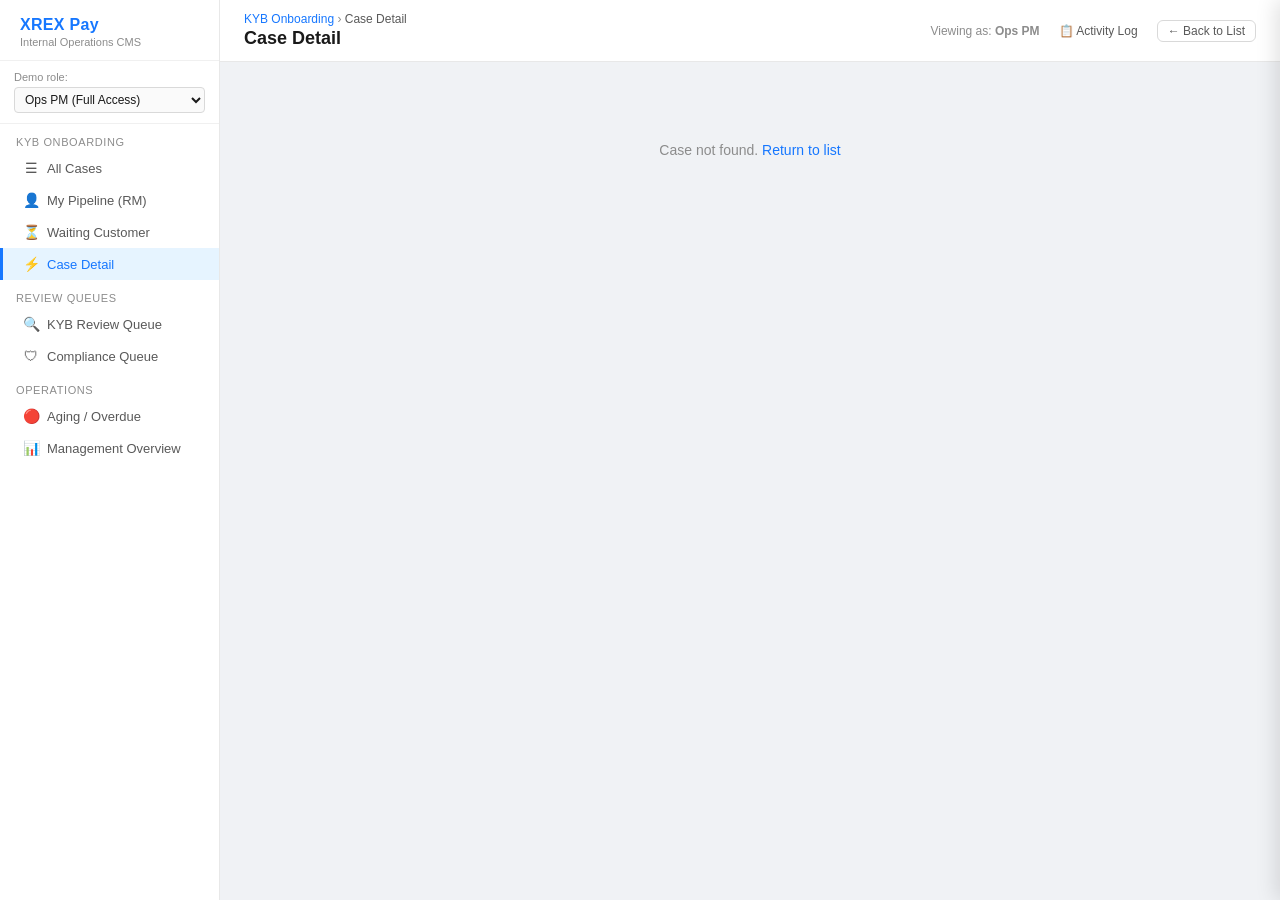
==== site/case-detail.html @ 246b0dab "Initial prototype: KYB Ops Dashboard v1 Static CMS prototype for XREX Pay internal KYB onboarding op" ====
<!DOCTYPE html>
<html lang="en">
<head>
  <meta charset="UTF-8" />
  <meta name="viewport" content="width=device-width, initial-scale=1.0" />
  <title>Case Detail — KYB Operations Dashboard</title>
  <link rel="stylesheet" href="styles.css" />
  <style>
    .field-grid { display: grid; grid-template-columns: 1fr 1fr; gap: 10px 20px; }
    .field-item { display: flex; flex-direction: column; gap: 3px; }
    .field-item.full-width { grid-column: 1 / -1; }
    .field-label { font-size: 11px; color: #8c8c8c; font-weight: 500; text-transform: uppercase; letter-spacing: 0.4px; }
    .field-value { font-size: 13px; color: #1a1a1a; }
    .field-value.muted { color: #8c8c8c; }
    .field-value.editable { border-bottom: 1px dashed #d9d9d9; padding-bottom: 2px; cursor: pointer; }
    .field-value.editable:hover { border-bottom-color: #1677ff; color: #1677ff; }
    .section-sep { border: none; border-top: 1px solid #f0f0f0; margin: 14px 0; }
    .case-hero { background: #fff; border-radius: 8px; padding: 18px 20px; box-shadow: 0 1px 3px rgba(0,0,0,0.05); margin-bottom: 4px; }
    .case-hero-top { display: flex; align-items: flex-start; justify-content: space-between; flex-wrap: wrap; gap: 12px; }
    .case-id { font-size: 22px; font-weight: 700; color: #1a1a1a; }
    .case-company { font-size: 14px; color: #595959; margin-top: 2px; }
    .case-customer { font-size: 12px; color: #8c8c8c; }
    .contact-counter { display: flex; align-items: center; gap: 8px; }
    .contact-counter .count { font-size: 20px; font-weight: 700; color: #1677ff; }
    .state-change-select { padding: 5px 10px; border: 1px solid #1677ff; border-radius: 6px; font-size: 13px; color: #1677ff; cursor: pointer; background: #e6f4ff; }
    .log-timeline { display: flex; flex-direction: column; gap: 0; }
    .log-add-form { background: #fafafa; border: 1px solid #e8e8e8; border-radius: 6px; padding: 12px; margin-bottom: 16px; }
    .log-add-form select, .log-add-form textarea { width: 100%; border: 1px solid #d9d9d9; border-radius: 4px; padding: 6px 8px; font-size: 12px; margin-bottom: 8px; }
    .log-add-form textarea { min-height: 60px; resize: vertical; }
    .responded-check { display: flex; align-items: center; gap: 8px; padding: 10px 14px; border: 1px solid #b7eb8f; border-radius: 6px; background: #f6ffed; cursor: pointer; }
    .responded-check input { width: 16px; height: 16px; accent-color: #52c41a; }
    .responded-check label { font-size: 13px; font-weight: 500; color: #389e0d; cursor: pointer; }
  </style>
</head>
<body>
<div class="app-layout">

  <!-- ── Sidebar ── -->
  <aside class="sidebar">
    <div class="sidebar-logo">
      <div class="logo-label">XREX Pay</div>
      <div class="logo-sub">Internal Operations CMS</div>
    </div>
    <div class="role-switcher">
      <label>Demo role:</label>
      <select id="role-select" onchange="switchRole(this.value)">
        <option value="ops">Ops PM (Full Access)</option>
        <option value="kyb">KYB Reviewer</option>
        <option value="compliance">Compliance</option>
        <option value="rm_sarah">RM — Sarah Lin</option>
        <option value="rm_mike">RM — Mike Tan</option>
        <option value="rm_tom">RM — Tom Chang</option>
      </select>
    </div>
    <div class="nav-group-label">KYB Onboarding</div>
    <div class="nav-item" onclick="window.location='index.html'"><span class="nav-icon">☰</span> All Cases</div>
    <div class="nav-item" onclick="window.location='index.html'"><span class="nav-icon">👤</span> My Pipeline (RM)</div>
    <div class="nav-item" onclick="window.location='index.html'"><span class="nav-icon">⏳</span> Waiting Customer</div>
    <div class="nav-item active"><span class="nav-icon">⚡</span> Case Detail</div>
    <div class="nav-group-label">Review Queues</div>
    <div class="nav-item" onclick="window.location='index.html'"><span class="nav-icon">🔍</span> KYB Review Queue</div>
    <div class="nav-item" onclick="window.location='index.html'"><span class="nav-icon">🛡</span> Compliance Queue</div>
    <div class="nav-group-label">Operations</div>
    <div class="nav-item" onclick="window.location='index.html'"><span class="nav-icon">🔴</span> Aging / Overdue</div>
    <div class="nav-item" onclick="window.location='index.html'"><span class="nav-icon">📊</span> Management Overview</div>
  </aside>

  <!-- ── Main ── -->
  <div class="main-content">
    <div class="page-header">
      <div class="header-left">
        <div class="breadcrumb"><a href="index.html" style="color:#1677ff">KYB Onboarding</a> &rsaquo; <span id="breadcrumb-id">Case Detail</span></div>
        <h1 class="page-title" id="page-title">Case Detail</h1>
      </div>
      <div class="header-right">
        <span style="font-size:12px;color:#8c8c8c;">Viewing as: <strong id="role-badge">Ops PM</strong></span>
        <button class="btn btn-ghost btn-sm" onclick="openDrawer('activity-drawer')" title="Activity Log">📋 Activity Log</button>
        <a href="index.html" class="btn btn-default btn-sm">← Back to List</a>
      </div>
    </div>

    <div class="content-area">
      <div id="case-not-found" style="display:none;padding:60px;text-align:center;color:#8c8c8c;">Case not found. <a href="index.html" style="color:#1677ff">Return to list</a></div>
      <div id="case-content">

        <!-- Hero header -->
        <div class="case-hero">
          <div class="case-hero-top">
            <div>
              <div style="display:flex;align-items:center;gap:10px;flex-wrap:wrap">
                <span class="case-id" id="hero-id"></span>
                <span id="hero-priority"></span>
                <span id="hero-state"></span>
                <span id="hero-aging"></span>
              </div>
              <div class="case-company" id="hero-company"></div>
              <div class="case-customer" id="hero-customer"></div>
            </div>
            <div style="display:flex;flex-direction:column;gap:8px;align-items:flex-end">
              <div style="font-size:12px;color:#8c8c8c">Change state:</div>
              <select class="state-change-select" id="state-select" onchange="handleStateChange(this.value)">
                <option value="">Select new state…</option>
              </select>
            </div>
          </div>
        </div>

        <!-- Action bar -->
        <div class="action-bar" id="action-bar">
          <span class="action-bar-title">Actions:</span>
          <button class="btn btn-default btn-sm" id="btn-log-contact" onclick="logContactAttempt()">📞 Log Contact Attempt</button>
          <div class="action-divider"></div>
          <label class="responded-check" id="responded-check">
            <input type="checkbox" id="responded-checkbox" onchange="handleCustomerResponded(this.checked)" />
            <span>Customer Responded</span>
          </label>
          <div class="action-divider"></div>
          <button class="btn btn-default btn-sm" onclick="openDrawer('activity-drawer')">📋 View Activity Log</button>
          <div class="filter-spacer"></div>
          <button class="btn btn-danger btn-sm" onclick="if(confirm('Mark this case as Abandoned?')) alert('Demo: Case would be set to Abandoned.')">⚠ Abandon Case</button>
        </div>

        <!-- Detail layout -->
        <div class="detail-layout">
          <!-- Left: field panels -->
          <div class="detail-main">

            <!-- Identification -->
            <div class="panel">
              <div class="panel-title">Identification</div>
              <div class="field-grid">
                <div class="field-item"><span class="field-label">Case ID</span><span class="field-value" id="f-id"></span></div>
                <div class="field-item"><span class="field-label">Registration Date</span><span class="field-value" id="f-reg-date"></span></div>
                <div class="field-item"><span class="field-label">Customer Name</span><span class="field-value" id="f-customer"></span></div>
                <div class="field-item"><span class="field-label">Company Name</span><span class="field-value" id="f-company"></span></div>
                <div class="field-item"><span class="field-label">RM Owner</span><span class="field-value" id="f-rm"></span></div>
                <div class="field-item"><span class="field-label">Priority Flag</span><span class="field-value" id="f-priority"></span></div>
              </div>
            </div>

            <!-- Lifecycle -->
            <div class="panel">
              <div class="panel-title">Lifecycle</div>
              <div class="field-grid">
                <div class="field-item"><span class="field-label">Current State</span><span class="field-value" id="f-state"></span></div>
                <div class="field-item"><span class="field-label">Previous State</span><span class="field-value" id="f-prev-state"></span></div>
                <div class="field-item"><span class="field-label">State Entry Date</span><span class="field-value" id="f-state-entry"></span></div>
                <div class="field-item"><span class="field-label">Days in State</span><span class="field-value" id="f-days"></span></div>
                <div class="field-item"><span class="field-label">Aging Flag</span><span class="field-value" id="f-aging"></span></div>
                <div class="field-item"><span class="field-label">Total Calendar Days</span><span class="field-value" id="f-total-days"></span></div>
              </div>
              <hr class="section-sep">
              <div class="field-grid">
                <div class="field-item"><span class="field-label">KYB Submission Date</span><span class="field-value" id="f-kyb-date"></span></div>
                <div class="field-item"><span class="field-label">Compliance Start Date</span><span class="field-value" id="f-comp-date"></span></div>
                <div class="field-item"><span class="field-label">Decision Date</span><span class="field-value" id="f-decision-date"></span></div>
              </div>
            </div>

            <!-- Assignment -->
            <div class="panel">
              <div class="panel-title">Assignment</div>
              <div class="field-grid">
                <div class="field-item">
                  <span class="field-label">KYB Reviewer</span>
                  <span class="field-value" id="f-kyb-reviewer"></span>
                </div>
                <div class="field-item">
                  <span class="field-label">Compliance Reviewer</span>
                  <span class="field-value" id="f-comp-reviewer"></span>
                </div>
              </div>
            </div>

            <!-- Waiting Customer -->
            <div class="panel" id="panel-waiting" style="display:none">
              <div class="panel-title">Waiting Customer</div>
              <div class="field-grid">
                <div class="field-item"><span class="field-label">Triggered By</span><span class="field-value" id="f-triggered"></span></div>
                <div class="field-item"><span class="field-label">Waiting Round</span><span class="field-value" id="f-waiting-round"></span></div>
                <div class="field-item"><span class="field-label">Customer Responded</span><span class="field-value" id="f-responded"></span></div>
                <div class="field-item"><span class="field-label">Response Date</span><span class="field-value" id="f-response-date"></span></div>
                <div class="field-item full-width">
                  <span class="field-label">Blockers</span>
                  <div class="blocker-list" id="f-blockers"></div>
                </div>
                <div class="field-item full-width">
                  <span class="field-label">Blocker Notes</span>
                  <span class="field-value" id="f-blocker-notes"></span>
                </div>
              </div>
            </div>

            <!-- RM Follow-up -->
            <div class="panel">
              <div class="panel-title">RM Follow-up</div>
              <div class="field-grid">
                <div class="field-item"><span class="field-label">Last Customer Contact</span><span class="field-value" id="f-last-contact"></span></div>
                <div class="field-item">
                  <span class="field-label">Contact Attempts</span>
                  <div style="display:flex;align-items:center;gap:8px">
                    <span class="field-value contact-counter"><span class="count" id="f-contact-attempts">0</span></span>
                    <button class="btn btn-default btn-sm" onclick="logContactAttempt()">+1 Log Contact</button>
                  </div>
                </div>
                <div class="field-item"><span class="field-label">Next Follow-up Date</span><span class="field-value" id="f-next-followup"></span></div>
              </div>
            </div>

            <!-- Notes -->
            <div class="panel">
              <div class="panel-title">Case Notes</div>
              <div id="f-notes" style="font-size:13px;color:#595959;line-height:1.6"></div>
              <button class="btn btn-ghost btn-sm" style="margin-top:10px" onclick="openDrawer('edit-notes-drawer')">✏ Edit Notes</button>
            </div>

          </div>

          <!-- Right: inline activity log summary -->
          <div class="detail-sidebar">
            <div class="panel" style="max-height:600px;overflow-y:auto">
              <div class="panel-title" style="display:flex;justify-content:space-between;align-items:center">
                Activity Log
                <button class="btn btn-ghost btn-sm" onclick="openDrawer('activity-drawer')">Full Log →</button>
              </div>
              <div class="activity-timeline" id="inline-log"></div>
            </div>
          </div>
        </div>

      </div><!-- #case-content -->
    </div>
  </div>

</div>

<!-- ── Drawer backdrop ── -->
<div class="drawer-backdrop" id="drawer-backdrop" onclick="closeAllDrawers()"></div>

<!-- ── Activity Log Drawer ── -->
<div class="drawer" id="activity-drawer">
  <div class="drawer-header">
    <span class="drawer-title">📋 Activity Log</span>
    <button class="drawer-close" onclick="closeDrawer('activity-drawer')" aria-label="Close">✕</button>
  </div>
  <div class="drawer-body">
    <!-- Add entry form -->
    <div class="log-add-form">
      <div style="font-size:12px;font-weight:600;color:#595959;margin-bottom:8px">Add Log Entry</div>
      <select id="log-type-select">
        <option>Reviewer Note</option>
        <option>Document Request Sent</option>
        <option>Customer Contacted</option>
        <option>Customer Responded</option>
        <option>Blocker Raised</option>
        <option>Blocker Cleared</option>
        <option>Escalation Flagged</option>
      </select>
      <textarea id="log-desc-input" placeholder="Describe the action or observation…"></textarea>
      <button class="btn btn-primary btn-sm" onclick="addLogEntry()">Add Entry</button>
    </div>
    <div class="activity-timeline" id="full-log"></div>
  </div>
</div>

<!-- ── Edit Notes Drawer ── -->
<div class="drawer drawer-sm" id="edit-notes-drawer">
  <div class="drawer-header">
    <span class="drawer-title">Edit Case Notes</span>
    <button class="drawer-close" onclick="closeDrawer('edit-notes-drawer')" aria-label="Close">✕</button>
  </div>
  <div class="drawer-body">
    <div class="form-group">
      <label class="form-label">Case Notes</label>
      <textarea class="form-textarea" id="notes-textarea" style="min-height:200px"></textarea>
    </div>
    <div class="form-group" style="margin-top:12px">
      <label class="form-label">Priority Flag</label>
      <label class="form-checkbox">
        <input type="checkbox" id="priority-checkbox" />
        Mark as Priority
      </label>
    </div>
  </div>
  <div class="drawer-footer">
    <button class="btn btn-default" onclick="closeDrawer('edit-notes-drawer')">Cancel</button>
    <button class="btn btn-primary" onclick="saveNotes()">Save</button>
  </div>
</div>

<!-- ── State Change Modal ── -->
<div class="modal-backdrop" id="state-modal">
  <div class="modal">
    <div class="modal-header">
      <div class="modal-title">Change Case State</div>
    </div>
    <div class="modal-body">
      <div class="form-row">
        <div class="form-group">
          <label class="form-label">New State</label>
          <input class="form-input" id="modal-new-state" readonly />
        </div>
        <div class="form-group">
          <label class="form-label">State Entry Date *</label>
          <input class="form-input" type="date" id="modal-state-date" />
        </div>
      </div>
      <div id="blocker-required-section" style="display:none">
        <div class="form-group" style="margin-bottom:10px">
          <label class="form-label">Triggered By * <span style="color:#ff4d4f">(required for Waiting Customer)</span></label>
          <select class="form-select" id="modal-triggered-by">
            <option value="">Select…</option>
            <option>KYB</option>
            <option>Compliance</option>
          </select>
        </div>
        <div class="form-group" style="margin-bottom:10px">
          <label class="form-label">Blocker Category * <span style="color:#ff4d4f">(at least one required)</span></label>
          <div style="display:flex;flex-wrap:wrap;gap:6px;margin-top:4px" id="modal-blocker-checks">
            <label style="font-size:12px"><input type="checkbox" value="A"> A: Document quality</label>
            <label style="font-size:12px"><input type="checkbox" value="B"> B: Completeness</label>
            <label style="font-size:12px"><input type="checkbox" value="C"> C: Translation</label>
            <label style="font-size:12px"><input type="checkbox" value="D"> D: UBO</label>
            <label style="font-size:12px"><input type="checkbox" value="E"> E: Source of funds</label>
            <label style="font-size:12px"><input type="checkbox" value="F"> F: Business legitimacy</label>
            <label style="font-size:12px"><input type="checkbox" value="G"> G: Adverse findings</label>
            <label style="font-size:12px"><input type="checkbox" value="H"> H: Internal issue</label>
          </div>
        </div>
        <div class="form-group">
          <label class="form-label">Blocker Notes</label>
          <textarea class="form-textarea" id="modal-blocker-notes" placeholder="Describe the specific document issue or blocker…" style="min-height:60px"></textarea>
        </div>
      </div>
      <div id="decision-date-section" style="display:none">
        <div class="form-group">
          <label class="form-label">Decision Date * <span style="color:#ff4d4f">(required for terminal states)</span></label>
          <input class="form-input" type="date" id="modal-decision-date" />
        </div>
      </div>
      <div class="form-group" style="margin-top:10px">
        <label class="form-label">Note (auto-logged)</label>
        <textarea class="form-textarea" id="modal-note" placeholder="Optional context for this state change…" style="min-height:50px"></textarea>
      </div>
    </div>
    <div class="modal-footer">
      <button class="btn btn-default" onclick="closeModal('state-modal');document.getElementById('state-select').value=''">Cancel</button>
      <button class="btn btn-primary" onclick="confirmStateChange()">Confirm State Change</button>
    </div>
  </div>
</div>

<script src="app.js"></script>
<script>
  let currentCase = null;

  function getQueryParam(name) {
    return new URLSearchParams(window.location.search).get(name);
  }

  function formatDate(d) { return d || '<span class="field-value muted">—</span>'; }

  function renderLogEntry(entry) {
    const colorMap = { blue: 'blue', green: 'green', orange: 'orange', red: 'red', gray: 'gray', purple: 'blue' };
    const dotColor = colorMap[entry.color] || 'gray';
    return `
      <div class="activity-entry">
        <div class="activity-dot-col">
          <div class="activity-dot ${dotColor}"></div>
          <div class="activity-line"></div>
        </div>
        <div class="activity-content">
          <div class="activity-meta">
            <span class="tag tag-${dotColor === 'blue' ? 'blue' : dotColor === 'green' ? 'green' : dotColor === 'orange' ? 'orange' : dotColor === 'red' ? 'red' : 'gray'}" style="font-size:10px">${entry.type}</span>
            <span class="activity-actor">${entry.actor}</span>
            <span class="activity-ts">${entry.ts}</span>
          </div>
          <div class="activity-desc">${entry.desc}</div>
        </div>
      </div>`;
  }

  function renderCase(c) {
    currentCase = c;
    document.getElementById('breadcrumb-id').textContent = c.id;
    document.getElementById('page-title').textContent = c.companyName;

    // Hero
    document.getElementById('hero-id').textContent = c.id;
    document.getElementById('hero-priority').innerHTML = c.priorityFlag ? '<span class="priority-flag" title="Priority case">⚑ Priority</span>' : '';
    document.getElementById('hero-state').innerHTML = `<span class="${stateTagClass(c.currentState)}">${c.currentState}</span>`;
    document.getElementById('hero-aging').innerHTML = agingHtml(c.stateEntryDate);
    document.getElementById('hero-company').textContent = c.companyName;
    document.getElementById('hero-customer').textContent = 'Customer: ' + c.customerName + '  ·  RM: ' + c.rmOwner;

    // State select
    const sel = document.getElementById('state-select');
    sel.innerHTML = '<option value="">Change state…</option>';
    const allStates = ['Registration Pending','KYB Submitted','KYB Review','Waiting Customer','Compliance Review','EDD','Approved','Rejected','Abandoned'];
    allStates.filter(s => s !== c.currentState).forEach(s => {
      const opt = document.createElement('option');
      opt.value = s; opt.textContent = s;
      sel.appendChild(opt);
    });

    // Identification
    document.getElementById('f-id').textContent = c.id;
    document.getElementById('f-reg-date').textContent = c.registrationDate;
    document.getElementById('f-customer').textContent = c.customerName;
    document.getElementById('f-company').textContent = c.companyName;
    document.getElementById('f-rm').textContent = c.rmOwner;
    document.getElementById('f-priority').innerHTML = c.priorityFlag ? '<span class="priority-flag">⚑ Yes</span>' : 'No';

    // Lifecycle
    document.getElementById('f-state').innerHTML = `<span class="${stateTagClass(c.currentState)}">${c.currentState}</span>`;
    document.getElementById('f-prev-state').innerHTML = c.previousState ? `<span class="tag tag-gray">${c.previousState}</span>` : '<span class="field-value muted">—</span>';
    document.getElementById('f-state-entry').textContent = c.stateEntryDate;
    const days = getDaysInState(c.stateEntryDate);
    document.getElementById('f-days').textContent = days + ' day' + (days !== 1 ? 's' : '');
    document.getElementById('f-aging').innerHTML = agingHtml(c.stateEntryDate);
    const reg = new Date(c.registrationDate);
    const end = c.decisionDate ? new Date(c.decisionDate) : new Date(TODAY);
    const totalDays = Math.floor((end - reg) / 86400000);
    document.getElementById('f-total-days').textContent = totalDays + ' day' + (totalDays !== 1 ? 's' : '') + (c.decisionDate ? '' : ' (ongoing)');
    document.getElementById('f-kyb-date').innerHTML = formatDate(c.kybSubmissionDate);
    document.getElementById('f-comp-date').innerHTML = formatDate(c.complianceStartDate);
    document.getElementById('f-decision-date').innerHTML = formatDate(c.decisionDate);

    // Assignment
    document.getElementById('f-kyb-reviewer').innerHTML = c.kybReviewer || '<span class="field-value muted">Unassigned</span>';
    document.getElementById('f-comp-reviewer').innerHTML = c.complianceReviewer || '<span class="field-value muted">Unassigned</span>';

    // Waiting Customer panel
    if (c.currentState === 'Waiting Customer') {
      document.getElementById('panel-waiting').style.display = '';
      document.getElementById('f-triggered').innerHTML = c.triggeredBy ? `<span class="tag tag-blue">${c.triggeredBy}</span>` : '—';
      document.getElementById('f-waiting-round').textContent = c.waitingRound;
      document.getElementById('f-responded').innerHTML = c.customerResponded ? '<span class="tag tag-green">✓ Yes</span>' : '<span class="tag tag-orange">Awaiting</span>';
      document.getElementById('f-response-date').innerHTML = formatDate(c.responseDate);
      document.getElementById('f-blockers').innerHTML = c.blockerCategories.length
        ? c.blockerCategories.map(code => `<span class="blocker-tag">${code}: ${BLOCKER_CODES[code]}</span>`).join('')
        : '<span class="field-value muted">—</span>';
      document.getElementById('f-blocker-notes').textContent = c.blockerNotes || '—';
    }

    // Customer responded action
    const checkbox = document.getElementById('responded-checkbox');
    checkbox.checked = c.customerResponded;

    // RM Follow-up
    document.getElementById('f-last-contact').innerHTML = formatDate(c.lastCustomerContact);
    document.getElementById('f-contact-attempts').textContent = c.contactAttempts;
    document.getElementById('f-next-followup').innerHTML = c.nextFollowupDate
      ? (c.nextFollowupDate <= TODAY ? `<span style="color:#ff4d4f;font-weight:600">${c.nextFollowupDate} (overdue)</span>` : c.nextFollowupDate)
      : '<span class="field-value muted">—</span>';

    // Notes
    document.getElementById('f-notes').textContent = c.caseNotes || '—';
    document.getElementById('notes-textarea').value = c.caseNotes || '';
    document.getElementById('priority-checkbox').checked = c.priorityFlag;

    // Activity logs
    const logHtml = [...c.activityLog].reverse().map(renderLogEntry).join('');
    document.getElementById('full-log').innerHTML = logHtml;
    const inlineEntries = [...c.activityLog].reverse().slice(0, 5);
    document.getElementById('inline-log').innerHTML = inlineEntries.map(renderLogEntry).join('') +
      (c.activityLog.length > 5 ? `<div style="text-align:center;margin-top:10px"><button class="btn btn-ghost btn-sm" onclick="openDrawer('activity-drawer')">View all ${c.activityLog.length} entries →</button></div>` : '');
  }

  function handleStateChange(newState) {
    if (!newState) return;
    document.getElementById('modal-new-state').value = newState;
    document.getElementById('modal-state-date').value = TODAY;
    document.getElementById('modal-decision-date').value = TODAY;

    const isWaiting = newState === 'Waiting Customer';
    const isTerminal = TERMINAL_STATES.includes(newState);
    document.getElementById('blocker-required-section').style.display = isWaiting ? '' : 'none';
    document.getElementById('decision-date-section').style.display = isTerminal ? '' : 'none';
    document.getElementById('modal-note').value = '';
    openModal('state-modal');
  }

  function confirmStateChange() {
    const newState = document.getElementById('modal-new-state').value;
    const isWaiting = newState === 'Waiting Customer';

    if (isWaiting) {
      const triggeredBy = document.getElementById('modal-triggered-by').value;
      const checkedBlockers = [...document.querySelectorAll('#modal-blocker-checks input:checked')];
      if (!triggeredBy) { alert('Triggered By is required before entering Waiting Customer.'); return; }
      if (checkedBlockers.length === 0) { alert('At least one Blocker Category is required before entering Waiting Customer.'); return; }

      const blockerCodes = checkedBlockers.map(b => b.value);
      currentCase.blockerCategories = blockerCodes;
      currentCase.triggeredBy = triggeredBy;
      currentCase.blockerNotes = document.getElementById('modal-blocker-notes').value;
      currentCase.waitingRound = (currentCase.waitingRound || 0) + 1;
    }

    if (TERMINAL_STATES.includes(newState)) {
      currentCase.decisionDate = document.getElementById('modal-decision-date').value;
    }

    const oldState = currentCase.currentState;
    currentCase.previousState = oldState;
    currentCase.currentState = newState;
    currentCase.stateEntryDate = document.getElementById('modal-state-date').value;
    currentCase.customerResponded = false;

    const noteText = document.getElementById('modal-note').value;
    const logDesc = `State changed: ${oldState} → ${newState}${isWaiting ? ` (Round ${currentCase.waitingRound}) — Blockers: ${currentCase.blockerCategories.join(', ')}` : ''}` + (noteText ? `. Note: ${noteText}` : '');
    const colorMap = { 'KYB Review': 'blue', 'Waiting Customer': 'orange', 'Compliance Review': 'purple', 'EDD': 'red', 'Approved': 'green', 'Rejected': 'red', 'KYB Submitted': 'blue' };
    currentCase.activityLog.push({
      ts: TODAY + ' (just now)', type: 'State Changed',
      color: colorMap[newState] || 'gray',
      desc: logDesc,
      actor: roleLabel(),
    });

    closeModal('state-modal');
    document.getElementById('state-select').value = '';
    renderCase(currentCase);
  }

  function logContactAttempt() {
    const nextDate = prompt('Set Next Follow-up Date (YYYY-MM-DD):', daysAgo(-3));
    currentCase.contactAttempts = (currentCase.contactAttempts || 0) + 1;
    currentCase.lastCustomerContact = TODAY;
    if (nextDate) currentCase.nextFollowupDate = nextDate;
    currentCase.activityLog.push({
      ts: TODAY + ' (just now)', type: 'Customer Contacted', color: 'gray',
      desc: `Customer contact attempt ${currentCase.contactAttempts}.`,
      actor: roleLabel(),
    });
    renderCase(currentCase);
  }

  function handleCustomerResponded(checked) {
    currentCase.customerResponded = checked;
    if (checked) {
      currentCase.responseDate = TODAY;
      currentCase.activityLog.push({
        ts: TODAY + ' (just now)', type: 'Customer Responded', color: 'green',
        desc: 'Customer Responded — awaiting reviewer pickup. Case now appears in Returned from Customer queue.',
        actor: roleLabel(),
      });
    }
    renderCase(currentCase);
  }

  function addLogEntry() {
    const type = document.getElementById('log-type-select').value;
    const desc = document.getElementById('log-desc-input').value.trim();
    if (!desc) { alert('Please enter a description.'); return; }
    const colorMap = { 'Reviewer Note': 'gray', 'Document Request Sent': 'orange', 'Customer Contacted': 'gray', 'Customer Responded': 'green', 'Blocker Raised': 'orange', 'Blocker Cleared': 'green', 'Escalation Flagged': 'red' };
    currentCase.activityLog.push({
      ts: TODAY + ' (just now)', type, color: colorMap[type] || 'gray',
      desc, actor: roleLabel(),
    });
    document.getElementById('log-desc-input').value = '';
    renderCase(currentCase);
    openDrawer('activity-drawer');
  }

  function saveNotes() {
    currentCase.caseNotes = document.getElementById('notes-textarea').value;
    currentCase.priorityFlag = document.getElementById('priority-checkbox').checked;
    currentCase.activityLog.push({
      ts: TODAY + ' (just now)', type: 'Reviewer Note', color: 'gray',
      desc: 'Case notes updated.',
      actor: roleLabel(),
    });
    closeDrawer('edit-notes-drawer');
    renderCase(currentCase);
  }

  function closeAllDrawers() {
    document.querySelectorAll('.drawer.open').forEach(d => d.classList.remove('open'));
    document.getElementById('drawer-backdrop').classList.remove('open');
  }

  function switchRole(role) {
    currentRole = role;
    document.getElementById('role-badge').textContent = roleLabel();
  }

  document.addEventListener('DOMContentLoaded', () => {
    const id = getQueryParam('id');
    const c = getCase(id);
    if (!c) {
      document.getElementById('case-content').style.display = 'none';
      document.getElementById('case-not-found').style.display = '';
    } else {
      renderCase(c);
    }
  });
</script>
</body>
</html>
---- site/styles.css ----
/* ── Reset & Base ── */
*, *::before, *::after { box-sizing: border-box; margin: 0; padding: 0; }
body { font-family: -apple-system, BlinkMacSystemFont, 'Segoe UI', sans-serif; font-size: 14px; color: #1a1a1a; background: #f0f2f5; }
a { text-decoration: none; color: inherit; }

/* ── Layout ── */
.app-layout { display: flex; height: 100vh; overflow: hidden; }
.sidebar { width: 220px; min-width: 220px; background: #fff; border-right: 1px solid #e8e8e8; display: flex; flex-direction: column; overflow-y: auto; }
.main-content { flex: 1; display: flex; flex-direction: column; overflow: hidden; }
.content-area { flex: 1; overflow-y: auto; padding: 20px 24px; }

/* ── Sidebar ── */
.sidebar-logo { padding: 16px 20px 12px; border-bottom: 1px solid #f0f0f0; }
.sidebar-logo .logo-label { font-size: 16px; font-weight: 600; color: #1677ff; letter-spacing: 0.3px; }
.sidebar-logo .logo-sub { font-size: 11px; color: #8c8c8c; margin-top: 2px; }

.role-switcher { padding: 10px 14px; border-bottom: 1px solid #f0f0f0; }
.role-switcher label { font-size: 11px; color: #8c8c8c; display: block; margin-bottom: 4px; }
.role-switcher select { width: 100%; font-size: 12px; padding: 4px 6px; border: 1px solid #d9d9d9; border-radius: 4px; background: #fafafa; color: #1a1a1a; cursor: pointer; }

.nav-group-label { padding: 12px 16px 4px; font-size: 11px; color: #8c8c8c; font-weight: 500; text-transform: uppercase; letter-spacing: 0.6px; }
.nav-item { display: flex; align-items: center; gap: 8px; padding: 8px 16px 8px 20px; cursor: pointer; color: #595959; font-size: 13px; transition: all 0.15s; border-left: 3px solid transparent; position: relative; }
.nav-item:hover { background: #f5f5f5; color: #1677ff; }
.nav-item.active { background: #e6f4ff; color: #1677ff; border-left-color: #1677ff; font-weight: 500; }
.nav-item .nav-icon { font-size: 14px; width: 16px; text-align: center; }
.nav-badge { margin-left: auto; background: #ff4d4f; color: #fff; border-radius: 10px; font-size: 10px; padding: 1px 6px; font-weight: 600; }
.nav-badge.orange { background: #fa8c16; }
.nav-badge.blue { background: #1677ff; }

/* ── Page Header ── */
.page-header { background: #fff; border-bottom: 1px solid #e8e8e8; padding: 12px 24px; display: flex; align-items: center; justify-content: space-between; flex-wrap: wrap; gap: 8px; }
.header-left { display: flex; flex-direction: column; gap: 2px; }
.breadcrumb { font-size: 12px; color: #8c8c8c; }
.breadcrumb span { color: #595959; }
.page-title { font-size: 18px; font-weight: 600; color: #1a1a1a; }
.header-right { display: flex; align-items: center; gap: 8px; }

/* ── Buttons ── */
.btn { display: inline-flex; align-items: center; gap: 6px; padding: 6px 14px; border-radius: 6px; font-size: 13px; font-weight: 500; cursor: pointer; border: 1px solid transparent; transition: all 0.15s; }
.btn-primary { background: #1677ff; color: #fff; border-color: #1677ff; }
.btn-primary:hover { background: #4096ff; border-color: #4096ff; }
.btn-default { background: #fff; color: #595959; border-color: #d9d9d9; }
.btn-default:hover { color: #1677ff; border-color: #1677ff; }
.btn-danger { background: #fff; color: #ff4d4f; border-color: #ff4d4f; }
.btn-danger:hover { background: #fff1f0; }
.btn-ghost { background: transparent; color: #595959; border-color: transparent; }
.btn-ghost:hover { background: #f5f5f5; color: #1677ff; }
.btn-sm { padding: 3px 10px; font-size: 12px; }
.btn-icon { padding: 6px; border-radius: 6px; background: transparent; border: 1px solid transparent; cursor: pointer; color: #595959; font-size: 16px; transition: all 0.15s; }
.btn-icon:hover { background: #f5f5f5; color: #1677ff; }

/* ── Filter Bar ── */
.filter-bar { background: #fff; border-radius: 8px; padding: 14px 16px; margin-bottom: 16px; display: flex; align-items: center; gap: 10px; flex-wrap: wrap; box-shadow: 0 1px 3px rgba(0,0,0,0.05); }
.filter-bar input, .filter-bar select { padding: 5px 10px; border: 1px solid #d9d9d9; border-radius: 6px; font-size: 13px; color: #1a1a1a; background: #fafafa; }
.filter-bar input:focus, .filter-bar select:focus { outline: none; border-color: #1677ff; box-shadow: 0 0 0 2px rgba(22,119,255,0.1); }
.filter-bar input { min-width: 200px; }
.filter-bar label { font-size: 12px; color: #8c8c8c; white-space: nowrap; }
.filter-spacer { flex: 1; }
.filter-count { font-size: 12px; color: #8c8c8c; white-space: nowrap; }

/* ── Table ── */
.table-card { background: #fff; border-radius: 8px; box-shadow: 0 1px 3px rgba(0,0,0,0.05); overflow: hidden; }
.table-wrap { overflow-x: auto; }
table { width: 100%; border-collapse: collapse; }
thead th { background: #fafafa; padding: 10px 14px; text-align: left; font-size: 12px; font-weight: 600; color: #595959; border-bottom: 1px solid #e8e8e8; white-space: nowrap; cursor: pointer; user-select: none; }
thead th:hover { background: #f0f0f0; color: #1677ff; }
thead th .sort-icon { margin-left: 4px; opacity: 0.4; }
thead th.sorted .sort-icon { opacity: 1; color: #1677ff; }
tbody tr { border-bottom: 1px solid #f0f0f0; transition: background 0.1s; cursor: pointer; }
tbody tr:last-child { border-bottom: none; }
tbody tr:hover { background: #fafafa; }
tbody td { padding: 10px 14px; font-size: 13px; color: #1a1a1a; vertical-align: middle; }
.table-empty { padding: 48px; text-align: center; color: #8c8c8c; }

/* ── Tags / Badges ── */
.tag { display: inline-flex; align-items: center; gap: 4px; padding: 2px 8px; border-radius: 4px; font-size: 11px; font-weight: 500; white-space: nowrap; }
.tag-default { background: #f5f5f5; color: #595959; border: 1px solid #e8e8e8; }
.tag-blue { background: #e6f4ff; color: #1677ff; border: 1px solid #91caff; }
.tag-green { background: #f6ffed; color: #52c41a; border: 1px solid #b7eb8f; }
.tag-orange { background: #fff7e6; color: #fa8c16; border: 1px solid #ffd591; }
.tag-red { background: #fff1f0; color: #ff4d4f; border: 1px solid #ffa39e; }
.tag-purple { background: #f9f0ff; color: #722ed1; border: 1px solid #d3adf7; }
.tag-gray { background: #fafafa; color: #8c8c8c; border: 1px solid #d9d9d9; }
.tag-cyan { background: #e6fffb; color: #13c2c2; border: 1px solid #87e8de; }

/* ── Aging indicators ── */
.aging-dot { display: inline-flex; align-items: center; gap: 5px; font-size: 12px; font-weight: 600; }
.aging-dot.green { color: #52c41a; }
.aging-dot.yellow { color: #fa8c16; }
.aging-dot.red { color: #ff4d4f; }
.aging-dot::before { content: '●'; font-size: 10px; }

/* ── Priority flag ── */
.priority-flag { color: #ff4d4f; font-size: 13px; }

/* ── Drawer ── */
.drawer-backdrop { position: fixed; inset: 0; background: rgba(0,0,0,0.45); z-index: 1000; opacity: 0; pointer-events: none; transition: opacity 0.25s; }
.drawer-backdrop.open { opacity: 1; pointer-events: all; }
.drawer { position: fixed; top: 0; right: -700px; width: 680px; height: 100%; background: #fff; z-index: 1001; display: flex; flex-direction: column; box-shadow: -4px 0 20px rgba(0,0,0,0.12); transition: right 0.3s cubic-bezier(0.23,1,0.32,1); }
.drawer.open { right: 0; }
.drawer-sm { width: 420px; right: -420px; }
.drawer-sm.open { right: 0; }
.drawer-header { padding: 16px 20px; border-bottom: 1px solid #e8e8e8; display: flex; align-items: center; justify-content: space-between; flex-shrink: 0; }
.drawer-title { font-size: 15px; font-weight: 600; color: #1a1a1a; }
.drawer-close { background: none; border: none; font-size: 18px; color: #8c8c8c; cursor: pointer; padding: 4px; border-radius: 4px; line-height: 1; }
.drawer-close:hover { background: #f5f5f5; color: #1a1a1a; }
.drawer-body { flex: 1; overflow-y: auto; padding: 20px; }
.drawer-footer { padding: 12px 20px; border-top: 1px solid #e8e8e8; display: flex; justify-content: flex-end; gap: 8px; flex-shrink: 0; }

/* ── Activity Log ── */
.activity-timeline { display: flex; flex-direction: column; gap: 0; }
.activity-entry { display: flex; gap: 12px; position: relative; padding-bottom: 20px; }
.activity-entry:last-child { padding-bottom: 0; }
.activity-entry:last-child .activity-line { display: none; }
.activity-dot-col { display: flex; flex-direction: column; align-items: center; min-width: 28px; }
.activity-dot { width: 8px; height: 8px; border-radius: 50%; background: #1677ff; border: 2px solid #fff; box-shadow: 0 0 0 2px #1677ff; margin-top: 5px; flex-shrink: 0; }
.activity-dot.green { background: #52c41a; box-shadow: 0 0 0 2px #52c41a; }
.activity-dot.orange { background: #fa8c16; box-shadow: 0 0 0 2px #fa8c16; }
.activity-dot.red { background: #ff4d4f; box-shadow: 0 0 0 2px #ff4d4f; }
.activity-dot.gray { background: #8c8c8c; box-shadow: 0 0 0 2px #8c8c8c; }
.activity-line { flex: 1; width: 1px; background: #e8e8e8; margin-top: 4px; }
.activity-content { flex: 1; padding-bottom: 0; }
.activity-meta { display: flex; align-items: center; gap: 6px; flex-wrap: wrap; margin-bottom: 3px; }
.activity-actor { font-size: 12px; font-weight: 600; color: #1a1a1a; }
.activity-ts { font-size: 11px; color: #8c8c8c; }
.activity-desc { font-size: 13px; color: #595959; line-height: 1.5; }

/* ── Modal ── */
.modal-backdrop { position: fixed; inset: 0; background: rgba(0,0,0,0.45); z-index: 2000; display: flex; align-items: center; justify-content: center; opacity: 0; pointer-events: none; transition: opacity 0.2s; }
.modal-backdrop.open { opacity: 1; pointer-events: all; }
.modal { background: #fff; border-radius: 8px; width: 480px; max-width: 92vw; box-shadow: 0 8px 32px rgba(0,0,0,0.18); transform: scale(0.96); transition: transform 0.2s; }
.modal-backdrop.open .modal { transform: scale(1); }
.modal-header { padding: 16px 20px 12px; border-bottom: 1px solid #f0f0f0; }
.modal-title { font-size: 15px; font-weight: 600; }
.modal-body { padding: 20px; }
.modal-footer { padding: 12px 20px 16px; display: flex; justify-content: flex-end; gap: 8px; }

/* ── Form fields ── */
.form-section { margin-bottom: 20px; }
.form-section-title { font-size: 12px; font-weight: 600; color: #8c8c8c; text-transform: uppercase; letter-spacing: 0.6px; margin-bottom: 10px; padding-bottom: 6px; border-bottom: 1px solid #f0f0f0; }
.form-row { display: flex; gap: 16px; margin-bottom: 12px; flex-wrap: wrap; }
.form-group { display: flex; flex-direction: column; gap: 4px; flex: 1; min-width: 140px; }
.form-group.full { flex: 0 0 100%; }
.form-label { font-size: 12px; color: #8c8c8c; font-weight: 500; }
.form-value { font-size: 13px; color: #1a1a1a; }
.form-input { padding: 6px 10px; border: 1px solid #d9d9d9; border-radius: 6px; font-size: 13px; width: 100%; background: #fafafa; }
.form-input:focus { outline: none; border-color: #1677ff; box-shadow: 0 0 0 2px rgba(22,119,255,0.1); }
.form-select { padding: 6px 10px; border: 1px solid #d9d9d9; border-radius: 6px; font-size: 13px; width: 100%; background: #fafafa; }
.form-textarea { padding: 8px 10px; border: 1px solid #d9d9d9; border-radius: 6px; font-size: 13px; width: 100%; background: #fafafa; resize: vertical; min-height: 80px; }
.form-checkbox { display: flex; align-items: center; gap: 8px; cursor: pointer; }
.form-checkbox input[type=checkbox] { width: 14px; height: 14px; accent-color: #1677ff; cursor: pointer; }

/* ── Case Detail Layout ── */
.detail-layout { display: flex; gap: 20px; align-items: flex-start; }
.detail-main { flex: 1; min-width: 0; display: flex; flex-direction: column; gap: 16px; }
.detail-sidebar { width: 340px; min-width: 340px; display: flex; flex-direction: column; gap: 16px; }
.panel { background: #fff; border-radius: 8px; padding: 18px 20px; box-shadow: 0 1px 3px rgba(0,0,0,0.05); }
.panel-title { font-size: 12px; font-weight: 600; color: #8c8c8c; text-transform: uppercase; letter-spacing: 0.6px; margin-bottom: 14px; padding-bottom: 8px; border-bottom: 1px solid #f0f0f0; }

/* ── Blocker tags ── */
.blocker-list { display: flex; flex-wrap: wrap; gap: 6px; }
.blocker-tag { display: inline-flex; align-items: center; gap: 4px; padding: 3px 10px; border-radius: 4px; font-size: 11px; font-weight: 500; background: #fff7e6; color: #fa8c16; border: 1px solid #ffd591; }

/* ── Stats bar (Management Overview) ── */
.stats-bar { display: flex; gap: 12px; margin-bottom: 16px; flex-wrap: wrap; }
.stat-card { background: #fff; border-radius: 8px; padding: 14px 18px; flex: 1; min-width: 120px; box-shadow: 0 1px 3px rgba(0,0,0,0.05); }
.stat-label { font-size: 11px; color: #8c8c8c; margin-bottom: 4px; }
.stat-value { font-size: 22px; font-weight: 700; color: #1a1a1a; }
.stat-value.red { color: #ff4d4f; }
.stat-value.orange { color: #fa8c16; }
.stat-value.green { color: #52c41a; }

/* ── Alert banner ── */
.alert-banner { background: #fff1f0; border: 1px solid #ffa39e; border-radius: 6px; padding: 8px 14px; font-size: 12px; color: #ff4d4f; display: flex; align-items: center; gap: 6px; margin-bottom: 12px; }

/* ── Inline action bar (case detail top) ── */
.action-bar { background: #fff; border-radius: 8px; padding: 12px 16px; display: flex; align-items: center; gap: 10px; flex-wrap: wrap; box-shadow: 0 1px 3px rgba(0,0,0,0.05); margin-bottom: 4px; }
.action-bar-title { font-size: 13px; color: #8c8c8c; margin-right: 4px; }
.action-divider { width: 1px; height: 20px; background: #e8e8e8; margin: 0 4px; }

/* ── Responsive ── */
@media (max-width: 900px) {
  .sidebar { width: 180px; min-width: 180px; }
  .detail-layout { flex-direction: column; }
  .detail-sidebar { width: 100%; min-width: 0; }
}
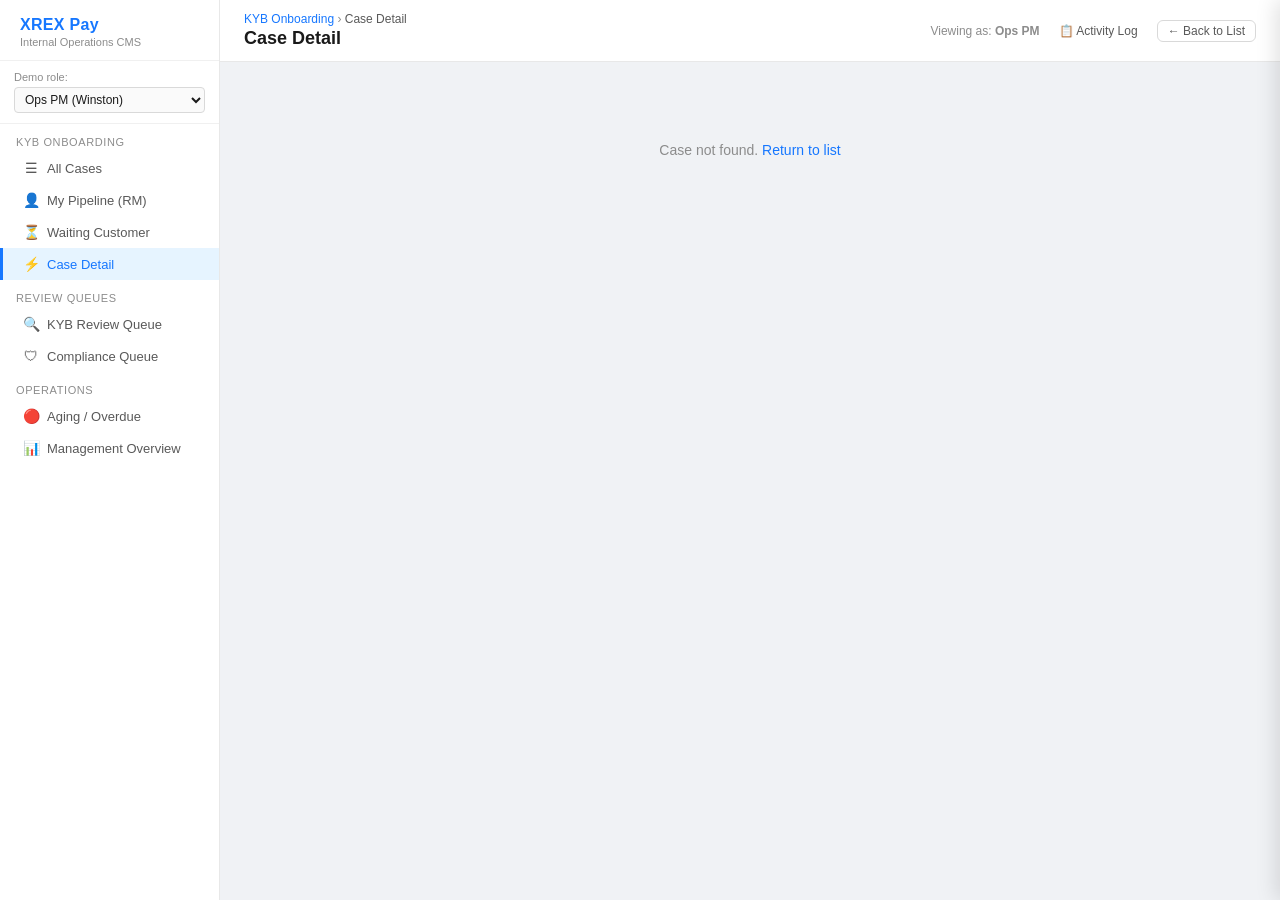
==== commit 9f48b219: "Update to V1 lifecycle and assignment model Lifecycle states: - Rename Registration Pending → KYB Fo" ====
--- a/site/case-detail.html
+++ b/site/case-detail.html
@@ -44,12 +44,10 @@
     <div class="role-switcher">
       <label>Demo role:</label>
       <select id="role-select" onchange="switchRole(this.value)">
-        <option value="ops">Ops PM (Full Access)</option>
-        <option value="kyb">KYB Reviewer</option>
-        <option value="compliance">Compliance</option>
-        <option value="rm_sarah">RM — Sarah Lin</option>
-        <option value="rm_mike">RM — Mike Tan</option>
-        <option value="rm_tom">RM — Tom Chang</option>
+        <option value="ops">Ops PM (Winston)</option>
+        <option value="kyb">KYB (Arianna)</option>
+        <option value="compliance">Compliance (XinTing)</option>
+        <option value="rm_selina">RM — Selina Chang</option>
       </select>
     </div>
     <div class="nav-group-label">KYB Onboarding</div>
@@ -157,17 +155,23 @@
               </div>
             </div>
 
-            <!-- Assignment -->
+            <!-- Review Assignment (Maker / Checker) -->
             <div class="panel">
-              <div class="panel-title">Assignment</div>
-              <div class="field-grid">
-                <div class="field-item">
-                  <span class="field-label">KYB Reviewer</span>
-                  <span class="field-value" id="f-kyb-reviewer"></span>
+              <div class="panel-title">Review Assignment</div>
+              <div style="display:grid;grid-template-columns:1fr 1fr;gap:0 24px">
+                <div>
+                  <div style="font-size:10px;font-weight:700;color:#8c8c8c;text-transform:uppercase;letter-spacing:0.5px;margin-bottom:10px;padding-bottom:5px;border-bottom:1px solid #f0f0f0">KYB Review</div>
+                  <div class="field-grid" style="gap:8px 16px">
+                    <div class="field-item"><span class="field-label">Maker</span><span class="field-value" id="f-kyb-maker"></span></div>
+                    <div class="field-item"><span class="field-label">Checker</span><span class="field-value" id="f-kyb-checker"></span></div>
+                  </div>
                 </div>
-                <div class="field-item">
-                  <span class="field-label">Compliance Reviewer</span>
-                  <span class="field-value" id="f-comp-reviewer"></span>
+                <div>
+                  <div style="font-size:10px;font-weight:700;color:#8c8c8c;text-transform:uppercase;letter-spacing:0.5px;margin-bottom:10px;padding-bottom:5px;border-bottom:1px solid #f0f0f0">Compliance Review</div>
+                  <div class="field-grid" style="gap:8px 16px">
+                    <div class="field-item"><span class="field-label">Maker</span><span class="field-value" id="f-comp-maker"></span></div>
+                    <div class="field-item"><span class="field-label">Checker</span><span class="field-value" id="f-comp-checker"></span></div>
+                  </div>
                 </div>
               </div>
             </div>
@@ -334,8 +338,22 @@
       </div>
       <div id="decision-date-section" style="display:none">
         <div class="form-group">
-          <label class="form-label">Decision Date * <span style="color:#ff4d4f">(required for terminal states)</span></label>
+          <label class="form-label">Decision Date * <span style="color:#ff4d4f">(required)</span></label>
           <input class="form-input" type="date" id="modal-decision-date" />
+        </div>
+      </div>
+      <div id="abandoned-reason-section" style="display:none">
+        <div class="form-group">
+          <label class="form-label">Abandoned Reason * <span style="color:#ff4d4f">(required)</span></label>
+          <select class="form-select" id="modal-abandoned-reason">
+            <option value="">Select reason…</option>
+            <option>No Response</option>
+            <option>Customer Not Interested</option>
+            <option>Unable To Provide Documents</option>
+            <option>Business Not Eligible</option>
+            <option>Chose Other Provider</option>
+            <option>Unknown</option>
+          </select>
         </div>
       </div>
       <div class="form-group" style="margin-top:10px">
@@ -396,7 +414,7 @@
     // State select
     const sel = document.getElementById('state-select');
     sel.innerHTML = '<option value="">Change state…</option>';
-    const allStates = ['Registration Pending','KYB Submitted','KYB Review','Waiting Customer','Compliance Review','EDD','Approved','Rejected','Abandoned'];
+    const allStates = ['KYB Form Pending','KYB Submitted','KYB Review','Waiting Customer','Compliance Review','EDD','Approved','Rejected','Abandoned'];
     allStates.filter(s => s !== c.currentState).forEach(s => {
       const opt = document.createElement('option');
       opt.value = s; opt.textContent = s;
@@ -426,9 +444,12 @@
     document.getElementById('f-comp-date').innerHTML = formatDate(c.complianceStartDate);
     document.getElementById('f-decision-date').innerHTML = formatDate(c.decisionDate);
 
-    // Assignment
-    document.getElementById('f-kyb-reviewer').innerHTML = c.kybReviewer || '<span class="field-value muted">Unassigned</span>';
-    document.getElementById('f-comp-reviewer').innerHTML = c.complianceReviewer || '<span class="field-value muted">Unassigned</span>';
+    // Review Assignment (Maker / Checker)
+    const muted = '<span class="field-value muted">—</span>';
+    document.getElementById('f-kyb-maker').innerHTML    = c.kybReviewer        ? `<span class="owner-chip owner-kyb">${c.kybReviewer}</span>`        : muted;
+    document.getElementById('f-kyb-checker').innerHTML  = c.kybChecker         ? `<span class="owner-chip owner-kyb">${c.kybChecker}</span>`          : muted;
+    document.getElementById('f-comp-maker').innerHTML   = c.complianceReviewer ? `<span class="owner-chip owner-compliance">${c.complianceReviewer}</span>` : muted;
+    document.getElementById('f-comp-checker').innerHTML = c.complianceChecker  ? `<span class="owner-chip owner-compliance">${c.complianceChecker}</span>`  : muted;
 
     // Waiting Customer panel
     if (c.currentState === 'Waiting Customer') {
@@ -472,50 +493,61 @@
     document.getElementById('modal-new-state').value = newState;
     document.getElementById('modal-state-date').value = TODAY;
     document.getElementById('modal-decision-date').value = TODAY;
-
-    const isWaiting = newState === 'Waiting Customer';
-    const isTerminal = TERMINAL_STATES.includes(newState);
-    document.getElementById('blocker-required-section').style.display = isWaiting ? '' : 'none';
-    document.getElementById('decision-date-section').style.display = isTerminal ? '' : 'none';
+    document.getElementById('modal-abandoned-reason').value = '';
+
+    const isWaiting   = newState === 'Waiting Customer';
+    const isAbandoned = newState === 'Abandoned';
+    const isDecision  = ['Approved', 'Rejected'].includes(newState);
+    document.getElementById('blocker-required-section').style.display = isWaiting   ? '' : 'none';
+    document.getElementById('decision-date-section').style.display    = isDecision  ? '' : 'none';
+    document.getElementById('abandoned-reason-section').style.display = isAbandoned ? '' : 'none';
     document.getElementById('modal-note').value = '';
     openModal('state-modal');
   }
 
   function confirmStateChange() {
-    const newState = document.getElementById('modal-new-state').value;
-    const isWaiting = newState === 'Waiting Customer';
+    const newState    = document.getElementById('modal-new-state').value;
+    const isWaiting   = newState === 'Waiting Customer';
+    const isAbandoned = newState === 'Abandoned';
 
     if (isWaiting) {
-      const triggeredBy = document.getElementById('modal-triggered-by').value;
+      const triggeredBy     = document.getElementById('modal-triggered-by').value;
       const checkedBlockers = [...document.querySelectorAll('#modal-blocker-checks input:checked')];
       if (!triggeredBy) { alert('Triggered By is required before entering Waiting Customer.'); return; }
       if (checkedBlockers.length === 0) { alert('At least one Blocker Category is required before entering Waiting Customer.'); return; }
-
-      const blockerCodes = checkedBlockers.map(b => b.value);
-      currentCase.blockerCategories = blockerCodes;
-      currentCase.triggeredBy = triggeredBy;
-      currentCase.blockerNotes = document.getElementById('modal-blocker-notes').value;
-      currentCase.waitingRound = (currentCase.waitingRound || 0) + 1;
+      currentCase.blockerCategories = checkedBlockers.map(b => b.value);
+      currentCase.triggeredBy       = triggeredBy;
+      currentCase.blockerNotes      = document.getElementById('modal-blocker-notes').value;
+      currentCase.waitingRound      = (currentCase.waitingRound || 0) + 1;
     }
 
-    if (TERMINAL_STATES.includes(newState)) {
+    if (isAbandoned) {
+      const reason = document.getElementById('modal-abandoned-reason').value;
+      if (!reason) { alert('Abandoned Reason is required.'); return; }
+      currentCase.abandonedReason = reason;
+    }
+
+    if (['Approved', 'Rejected'].includes(newState)) {
       currentCase.decisionDate = document.getElementById('modal-decision-date').value;
     }
 
     const oldState = currentCase.currentState;
-    currentCase.previousState = oldState;
-    currentCase.currentState = newState;
-    currentCase.stateEntryDate = document.getElementById('modal-state-date').value;
+    currentCase.previousState    = oldState;
+    currentCase.currentState     = newState;
+    currentCase.stateEntryDate   = document.getElementById('modal-state-date').value;
     currentCase.customerResponded = false;
 
     const noteText = document.getElementById('modal-note').value;
-    const logDesc = `State changed: ${oldState} → ${newState}${isWaiting ? ` (Round ${currentCase.waitingRound}) — Blockers: ${currentCase.blockerCategories.join(', ')}` : ''}` + (noteText ? `. Note: ${noteText}` : '');
-    const colorMap = { 'KYB Review': 'blue', 'Waiting Customer': 'orange', 'Compliance Review': 'purple', 'EDD': 'red', 'Approved': 'green', 'Rejected': 'red', 'KYB Submitted': 'blue' };
+    let logDesc = `State changed: ${oldState} → ${newState}`;
+    if (isWaiting)   logDesc += ` (Round ${currentCase.waitingRound}) — Blockers: ${currentCase.blockerCategories.join(', ')}`;
+    if (isAbandoned) logDesc += ` — Reason: ${currentCase.abandonedReason}`;
+    if (noteText)    logDesc += `. Note: ${noteText}`;
+
+    const colorMap = { 'KYB Review': 'blue', 'Waiting Customer': 'orange', 'Compliance Review': 'purple', 'EDD': 'red', 'Approved': 'green', 'Rejected': 'red', 'KYB Submitted': 'blue', 'Abandoned': 'gray' };
     currentCase.activityLog.push({
       ts: TODAY + ' (just now)', type: 'State Changed',
       color: colorMap[newState] || 'gray',
-      desc: logDesc,
-      actor: roleLabel(),
+      desc: logDesc, actor: roleLabel(),
     });
 
     closeModal('state-modal');
--- a/site/styles.css
+++ b/site/styles.css
@@ -178,9 +178,114 @@
 .action-bar-title { font-size: 13px; color: #8c8c8c; margin-right: 4px; }
 .action-divider { width: 1px; height: 20px; background: #e8e8e8; margin: 0 4px; }
 
+/* ── Row states ── */
+/* Returned-from-customer rows get a green tint so reviewers spot them instantly */
+tbody tr.row-returned { background: #f6ffed; }
+tbody tr.row-returned:hover { background: #d9f7be !important; }
+tbody tr.row-returned td:first-child { border-left: 3px solid #52c41a; }
+
+/* ── Current Owner chip — shows WHO must act, not just who is assigned ── */
+.owner-chip { display: inline-flex; align-items: center; padding: 2px 10px; border-radius: 12px; font-size: 11px; font-weight: 600; white-space: nowrap; }
+/* RM owns waiting-customer follow-up */
+.owner-rm         { background: #f9f0ff; color: #722ed1; }
+/* KYB Reviewer owns their review queue */
+.owner-kyb        { background: #e6f4ff; color: #1677ff; }
+/* Compliance owns compliance review and EDD */
+.owner-compliance { background: #fff7e6; color: #d46b08; }
+/* Unassigned = blocker, shown in red */
+.owner-unassigned { background: #fff1f0; color: #ff4d4f; border: 1px solid #ffa39e; }
+
+/* ── Next Action chips — replaces status-only view with decision visibility ── */
+.action-chip { display: inline-flex; align-items: center; padding: 3px 9px; border-radius: 4px; font-size: 11px; font-weight: 600; white-space: nowrap; }
+/* Urgent: customer responded, reviewer must act within 4h */
+.action-urgent  { background: #f6ffed; color: #389e0d; border: 1px solid #b7eb8f; }
+/* Warning: overdue follow-up, unassigned reviewer */
+.action-warning { background: #fff1f0; color: #cf1322; border: 1px solid #ffa39e; }
+/* Active: in review, reviewer is working */
+.action-active  { background: #e6f4ff; color: #0958d9; border: 1px solid #91caff; }
+/* Waiting: follow-up needed, not yet overdue */
+.action-waiting { background: #fff7e6; color: #d46b08; border: 1px solid #ffd591; }
+/* Passive: no action needed from operator */
+.action-passive { font-size: 12px; color: #bfbfbf; }
+
+/* ── Blocker display — code + full label, not just code letter ── */
+.blocker-tag { display: block; margin-bottom: 3px; padding: 2px 8px; border-radius: 4px; font-size: 11px; font-weight: 500; background: #fff7e6; color: #873800; border: 1px solid #ffd591; white-space: nowrap; }
+.blocker-tag:last-child { margin-bottom: 0; }
+.blocker-code { font-weight: 700; margin-right: 4px; color: #fa8c16; }
+
+/* ── Date highlights for Selina's follow-up view ── */
+.overdue-date { color: #cf1322; font-weight: 700; }
+.today-date   { color: #d46b08; font-weight: 700; }
+
+/* ── Stage breakdown table (Winston's Management Overview) ── */
+.stage-breakdown { width: 100%; border-collapse: collapse; font-size: 13px; }
+.stage-breakdown th { background: #fafafa; padding: 8px 12px; text-align: left; font-size: 11px; font-weight: 600; color: #8c8c8c; border-bottom: 1px solid #e8e8e8; text-transform: uppercase; letter-spacing: 0.4px; }
+.stage-breakdown td { padding: 10px 12px; border-bottom: 1px solid #f5f5f5; vertical-align: middle; }
+.stage-breakdown tr:last-child td { border-bottom: none; }
+/* Bottleneck rows get a warm tint so Winston spots them without reading numbers */
+.stage-breakdown tr.bottleneck-row td { background: #fffbe6; }
+.stage-breakdown tr.bottleneck-row:first-child td:first-child { border-left: 3px solid #fa8c16; }
+
+/* Stats bar allows block layout in management view */
+.stats-bar { margin-bottom: 16px; }
+
+/* ── Operational Reference Section ── */
+.ref-section { background: #fff; border-radius: 8px; box-shadow: 0 1px 3px rgba(0,0,0,0.05); margin-top: 16px; overflow: hidden; }
+.ref-toggle-bar { display: flex; align-items: center; justify-content: space-between; padding: 12px 20px; cursor: pointer; user-select: none; transition: background 0.1s; }
+.ref-toggle-bar:hover { background: #fafafa; }
+.ref-toggle-bar.open { border-bottom: 1px solid #e8e8e8; }
+.ref-toggle-label { font-size: 13px; font-weight: 600; color: #595959; display: flex; align-items: center; gap: 8px; }
+.ref-toggle-caret { font-size: 11px; color: #8c8c8c; background: #f5f5f5; padding: 2px 10px; border-radius: 4px; white-space: nowrap; }
+
+.ref-tabs { display: flex; border-bottom: 1px solid #e8e8e8; padding: 0 20px; background: #fafafa; }
+.ref-tab-btn { padding: 10px 16px; font-size: 12px; font-weight: 500; color: #8c8c8c; cursor: pointer; border: none; border-bottom: 2px solid transparent; margin-bottom: -1px; background: none; transition: all 0.15s; white-space: nowrap; }
+.ref-tab-btn:hover { color: #1677ff; }
+.ref-tab-btn.active { color: #1677ff; border-bottom-color: #1677ff; }
+.ref-content { padding: 20px; display: none; }
+.ref-content.active { display: block; }
+
+/* Reference table (Lifecycle States tab) */
+.ref-table { width: 100%; border-collapse: collapse; font-size: 12px; }
+.ref-table th { background: #fafafa; padding: 8px 12px; text-align: left; font-size: 10px; font-weight: 700; color: #8c8c8c; border-bottom: 2px solid #e8e8e8; text-transform: uppercase; letter-spacing: 0.5px; white-space: nowrap; }
+.ref-table td { padding: 12px; border-bottom: 1px solid #f5f5f5; vertical-align: top; line-height: 1.6; }
+.ref-table tr:last-child td { border-bottom: none; }
+.ref-note { font-size: 11px; color: #8c8c8c; font-style: italic; display: block; }
+.ref-alert { font-size: 11px; color: #cf1322; font-weight: 600; display: block; }
+
+/* Blocker reference grid (Blocker Codes tab) */
+.blocker-ref-grid { display: grid; grid-template-columns: 1fr 1fr; gap: 12px; }
+.blocker-ref-card { border: 1px solid #f0f0f0; border-radius: 6px; overflow: hidden; }
+.blocker-ref-header { display: flex; align-items: center; gap: 10px; padding: 10px 14px; background: #fff7e6; border-bottom: 1px solid #ffe7ba; }
+.blocker-ref-code { font-size: 16px; font-weight: 800; color: #fa8c16; min-width: 20px; }
+.blocker-ref-name { font-size: 12px; font-weight: 700; color: #873800; }
+.blocker-ref-body { padding: 12px 14px; }
+.blocker-ref-def { font-size: 12px; color: #595959; margin-bottom: 8px; line-height: 1.5; }
+.blocker-ref-label { font-size: 10px; font-weight: 700; color: #8c8c8c; text-transform: uppercase; letter-spacing: 0.5px; margin-top: 8px; margin-bottom: 3px; }
+.blocker-ref-examples { font-size: 11px; color: #8c8c8c; line-height: 1.6; }
+.blocker-ref-request { font-size: 11px; color: #0958d9; background: #e6f4ff; padding: 6px 10px; border-radius: 4px; border-left: 2px solid #4096ff; font-style: italic; line-height: 1.5; margin-top: 6px; display: block; }
+.blocker-ref-alert { font-size: 11px; color: #cf1322; background: #fff1f0; padding: 6px 10px; border-radius: 4px; border-left: 2px solid #ff4d4f; font-weight: 600; line-height: 1.5; margin-top: 6px; display: block; }
+
+/* Role responsibility cards (Role Responsibilities tab) */
+.role-cards { display: grid; grid-template-columns: 1fr 1fr 1fr; gap: 16px; }
+.role-card { border: 1px solid #e8e8e8; border-radius: 8px; overflow: hidden; }
+.role-card-header { padding: 12px 16px; font-size: 13px; font-weight: 700; }
+.role-card-header.rm   { background: #f9f0ff; color: #531dab; border-bottom: 2px solid #d3adf7; }
+.role-card-header.kyb  { background: #e6f4ff; color: #0958d9; border-bottom: 2px solid #91caff; }
+.role-card-header.comp { background: #fff7e6; color: #ad4e00; border-bottom: 2px solid #ffd591; }
+.role-card-body { padding: 14px 16px; }
+.role-section { margin-bottom: 12px; }
+.role-section:last-child { margin-bottom: 0; }
+.role-section-title { font-size: 10px; font-weight: 700; color: #8c8c8c; text-transform: uppercase; letter-spacing: 0.5px; margin-bottom: 6px; }
+.role-section ul { list-style: none; padding: 0; margin: 0; }
+.role-section li { font-size: 11px; color: #595959; padding: 3px 0 3px 14px; position: relative; line-height: 1.5; }
+.role-section li::before { content: '→'; position: absolute; left: 0; color: #1677ff; font-size: 10px; }
+.role-section.dont li::before { content: '✕'; color: #bfbfbf; }
+
 /* ── Responsive ── */
 @media (max-width: 900px) {
   .sidebar { width: 180px; min-width: 180px; }
   .detail-layout { flex-direction: column; }
   .detail-sidebar { width: 100%; min-width: 0; }
+  .blocker-ref-grid { grid-template-columns: 1fr; }
+  .role-cards { grid-template-columns: 1fr; }
 }
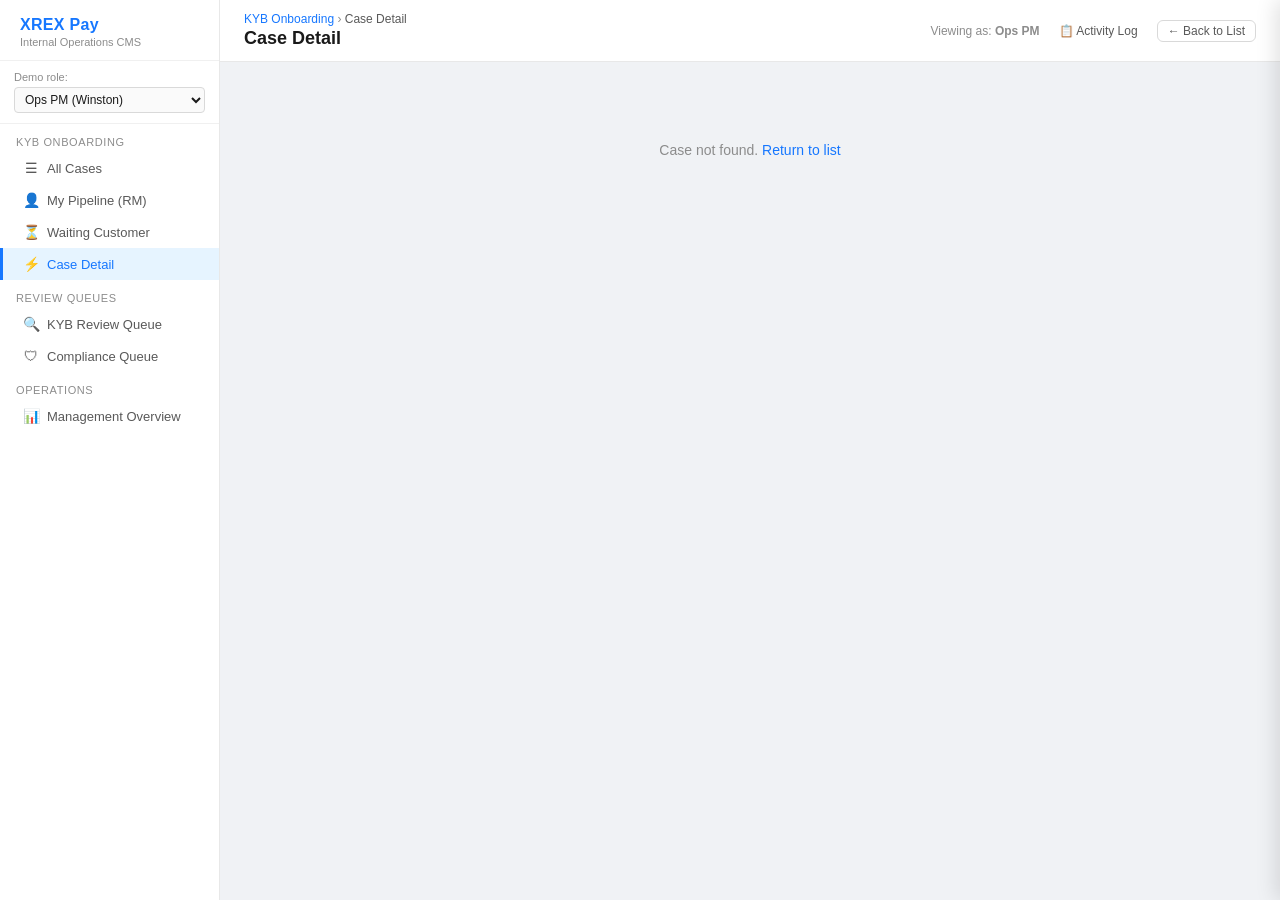
==== commit d6529f60: "Remove Aging / Overdue queue and all SLA-based logic Remove: - aging_queue view from VIEWS config - " ====
--- a/site/case-detail.html
+++ b/site/case-detail.html
@@ -59,7 +59,6 @@
     <div class="nav-item" onclick="window.location='index.html'"><span class="nav-icon">🔍</span> KYB Review Queue</div>
     <div class="nav-item" onclick="window.location='index.html'"><span class="nav-icon">🛡</span> Compliance Queue</div>
     <div class="nav-group-label">Operations</div>
-    <div class="nav-item" onclick="window.location='index.html'"><span class="nav-icon">🔴</span> Aging / Overdue</div>
     <div class="nav-item" onclick="window.location='index.html'"><span class="nav-icon">📊</span> Management Overview</div>
   </aside>
 
@@ -325,10 +324,24 @@
             <label style="font-size:12px"><input type="checkbox" value="B"> B: Completeness</label>
             <label style="font-size:12px"><input type="checkbox" value="C"> C: Translation</label>
             <label style="font-size:12px"><input type="checkbox" value="D"> D: UBO</label>
-            <label style="font-size:12px"><input type="checkbox" value="E"> E: Source of funds</label>
+            <label style="font-size:12px"><input type="checkbox" value="E"> E: Source of funds/wealth</label>
             <label style="font-size:12px"><input type="checkbox" value="F"> F: Business legitimacy</label>
             <label style="font-size:12px"><input type="checkbox" value="G"> G: Adverse findings</label>
             <label style="font-size:12px"><input type="checkbox" value="H"> H: Internal issue</label>
+          </div>
+          <!-- G warning: escalation flag, not a document request -->
+          <div id="g-blocker-warning" style="display:none;margin-top:10px;padding:10px 12px;background:#fff1f0;border:1px solid #ffa39e;border-radius:6px;font-size:12px;color:#cf1322">
+            <strong>⚠ G — Adverse Findings 是合規升級旗標，不是文件請求。</strong><br>
+            不應向客戶索取文件。若 G 是唯一 Blocker，請勿進入 Waiting Customer — 應直接移轉至 Compliance Review 並在 Activity Log 記錄發現內容。
+          </div>
+          <!-- E sub-selection: SoF / SoW / Both -->
+          <div id="e-type-section" style="display:none;margin-top:10px;padding:10px 12px;background:#e6f4ff;border:1px solid #91caff;border-radius:6px">
+            <div style="font-size:12px;font-weight:600;color:#0958d9;margin-bottom:6px">E — 請指定類型 <span style="color:#ff4d4f">*</span></div>
+            <div style="display:flex;gap:16px;flex-wrap:wrap">
+              <label style="font-size:12px;display:flex;align-items:center;gap:5px"><input type="radio" name="e-sof-sow" value="SoF"> Source of Funds (SoF) — 此次交易資金來源</label>
+              <label style="font-size:12px;display:flex;align-items:center;gap:5px"><input type="radio" name="e-sof-sow" value="SoW"> Source of Wealth (SoW) — UBO 財富積累說明</label>
+              <label style="font-size:12px;display:flex;align-items:center;gap:5px"><input type="radio" name="e-sof-sow" value="Both"> Both required</label>
+            </div>
           </div>
         </div>
         <div class="form-group">
@@ -501,6 +514,13 @@
     document.getElementById('blocker-required-section').style.display = isWaiting   ? '' : 'none';
     document.getElementById('decision-date-section').style.display    = isDecision  ? '' : 'none';
     document.getElementById('abandoned-reason-section').style.display = isAbandoned ? '' : 'none';
+    // Reset blocker state
+    document.querySelectorAll('#modal-blocker-checks input[type="checkbox"]').forEach(cb => cb.checked = false);
+    document.querySelectorAll('input[name="e-sof-sow"]').forEach(r => r.checked = false);
+    document.getElementById('g-blocker-warning').style.display = 'none';
+    document.getElementById('e-type-section').style.display = 'none';
+    document.getElementById('modal-triggered-by').value = '';
+    document.getElementById('modal-blocker-notes').value = '';
     document.getElementById('modal-note').value = '';
     openModal('state-modal');
   }
@@ -513,9 +533,26 @@
     if (isWaiting) {
       const triggeredBy     = document.getElementById('modal-triggered-by').value;
       const checkedBlockers = [...document.querySelectorAll('#modal-blocker-checks input:checked')];
+      const blockerVals     = checkedBlockers.map(b => b.value);
+
       if (!triggeredBy) { alert('Triggered By is required before entering Waiting Customer.'); return; }
       if (checkedBlockers.length === 0) { alert('At least one Blocker Category is required before entering Waiting Customer.'); return; }
-      currentCase.blockerCategories = checkedBlockers.map(b => b.value);
+
+      // G-only block: G is a compliance escalation flag, not a customer document request
+      if (blockerVals.length === 1 && blockerVals[0] === 'G') {
+        alert('G — Adverse Findings 屬合規升級旗標，不應作為進入 Waiting Customer 的唯一原因。\n\n請改為移轉至 Compliance Review，並在 Activity Log 記錄發現內容。');
+        return;
+      }
+
+      // E requires SoF/SoW sub-selection
+      if (blockerVals.includes('E')) {
+        const eType = document.querySelector('input[name="e-sof-sow"]:checked')?.value;
+        if (!eType) { alert('選擇 Blocker E 時，必須指定 SoF、SoW 或 Both。'); return; }
+        const notesEl = document.getElementById('modal-blocker-notes');
+        notesEl.value = `[E: ${eType}]${notesEl.value.trim() ? ' ' + notesEl.value.trim() : ''}`;
+      }
+
+      currentCase.blockerCategories = blockerVals;
       currentCase.triggeredBy       = triggeredBy;
       currentCase.blockerNotes      = document.getElementById('modal-blocker-notes').value;
       currentCase.waitingRound      = (currentCase.waitingRound || 0) + 1;
@@ -616,6 +653,16 @@
     currentRole = role;
     document.getElementById('role-badge').textContent = roleLabel();
   }
+
+  // Show/hide G warning and E sub-selection as checkboxes change
+  document.addEventListener('change', function(e) {
+    if (!e.target.closest('#modal-blocker-checks')) return;
+    const checked = [...document.querySelectorAll('#modal-blocker-checks input:checked')].map(b => b.value);
+    document.getElementById('g-blocker-warning').style.display = checked.includes('G') ? '' : 'none';
+    const showE = checked.includes('E');
+    document.getElementById('e-type-section').style.display = showE ? '' : 'none';
+    if (!showE) document.querySelectorAll('input[name="e-sof-sow"]').forEach(r => r.checked = false);
+  });
 
   document.addEventListener('DOMContentLoaded', () => {
     const id = getQueryParam('id');
--- a/site/styles.css
+++ b/site/styles.css
@@ -83,12 +83,6 @@
 .tag-gray { background: #fafafa; color: #8c8c8c; border: 1px solid #d9d9d9; }
 .tag-cyan { background: #e6fffb; color: #13c2c2; border: 1px solid #87e8de; }
 
-/* ── Aging indicators ── */
-.aging-dot { display: inline-flex; align-items: center; gap: 5px; font-size: 12px; font-weight: 600; }
-.aging-dot.green { color: #52c41a; }
-.aging-dot.yellow { color: #fa8c16; }
-.aging-dot.red { color: #ff4d4f; }
-.aging-dot::before { content: '●'; font-size: 10px; }
 
 /* ── Priority flag ── */
 .priority-flag { color: #ff4d4f; font-size: 13px; }
